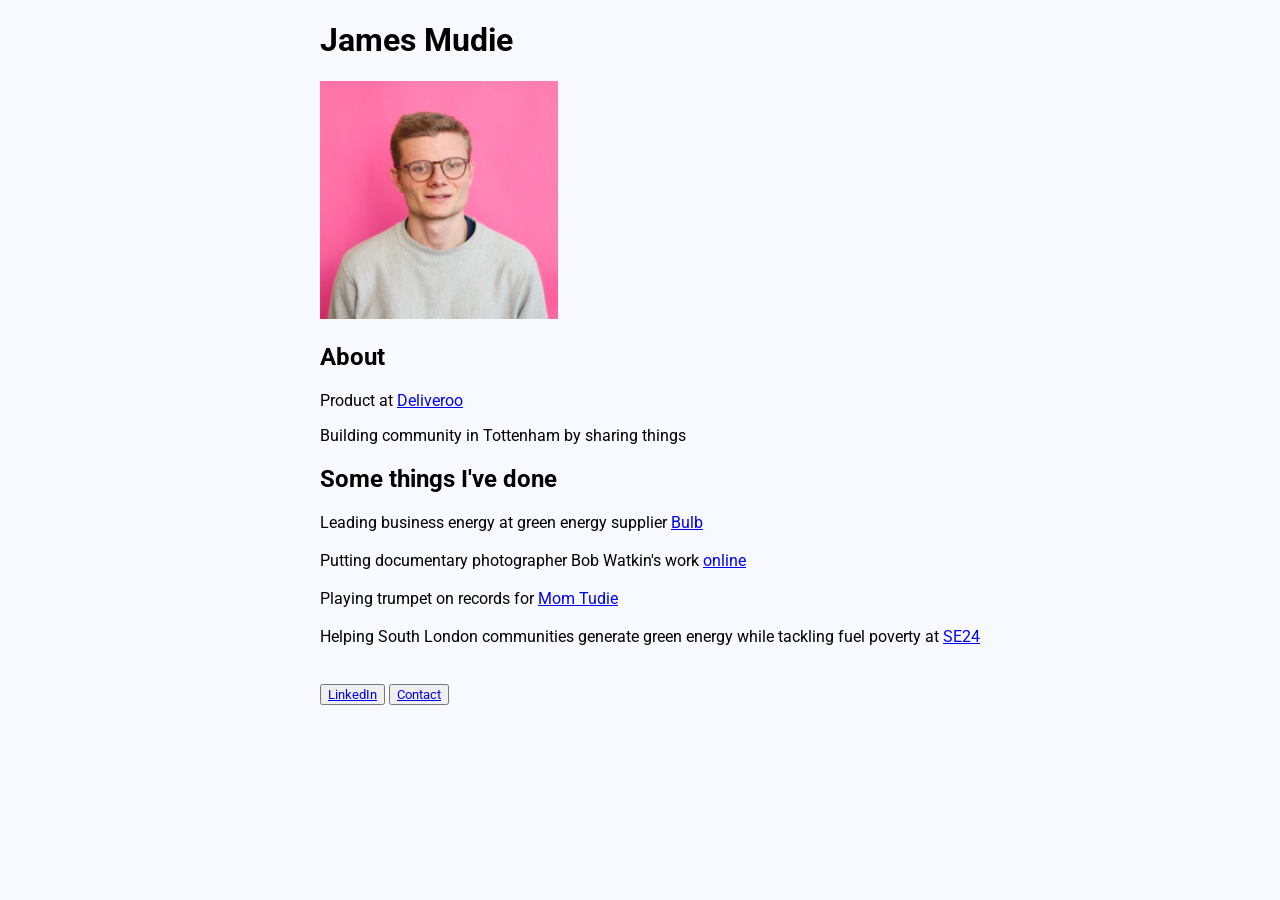
==== index.html @ 00de91de "button spacing" ====
<!DOCTYPE html>
<html>
<head>
    <meta charset='utf-8'>
    <meta http-equiv='X-UA-Compatible' content='IE=edge'>
    <title>James Mudie</title>
    <link rel="icon" type="image/x-icon" href="favicon.ico">
    <meta name='viewport' content='width=device-width, initial-scale=1'>
    <link rel='stylesheet' type='text/css' media='screen' href='main.css'>
    <link rel="preconnect" href="https://fonts.googleapis.com">
<link rel="preconnect" href="https://fonts.gstatic.com" crossorigin>
<link rel="preconnect" href="https://fonts.googleapis.com">
<link rel="preconnect" href="https://fonts.gstatic.com" crossorigin>
<link rel="preconnect" href="https://fonts.googleapis.com">
<link rel="preconnect" href="https://fonts.gstatic.com" crossorigin>
<link href="https://fonts.googleapis.com/css2?family=Roboto:wght@100;300&family=Tiro+Devanagari+Marathi&display=swap" rel="stylesheet">


</head>
<body>
<h1>James Mudie</h1>
<img src="james head shot.png" alt="">
<p></p>
<div>
    
    <p></p>
    <h2>About</h2>
Product at <a href="https://deliveroo.co.uk/">Deliveroo</a>
<p>Building community in Tottenham by sharing things</p>
<p></p>
<h2><strong>Some things I've done</strong></h2>

Leading business energy at green energy supplier <a href="bulb.co.uk/business">Bulb</a><br><br>
Putting documentary photographer Bob Watkin's work <a href="https://www.bobwatkinsphotos.com/">online</a> <br><br>
Playing trumpet on records for <a href="https://open.spotify.com/track/5XeLT2UgLLGj9TR3vxShOL?si=b3963257285840c7">Mom Tudie</a><br><br>
Helping South London communities generate green energy while tackling fuel poverty at <a href="https://se24.co.uk/">SE24</a>
<br><br><br>
<button type="button"><a href="https://www.linkedin.com/in/james-mudie-55555b140/">LinkedIn</a></button>
<button type="button"><a href="mailto:jrrmudie@gmail.com">Contact</a></button></p>
</div>


</body>
</html>
---- main.css ----
img {
    max-width: 25%;
    max-height: 25%;
}
body{background-color: ghostwhite;}
*{font-family: 'Roboto', sans-serif;}


body{margin-left: 25%;}
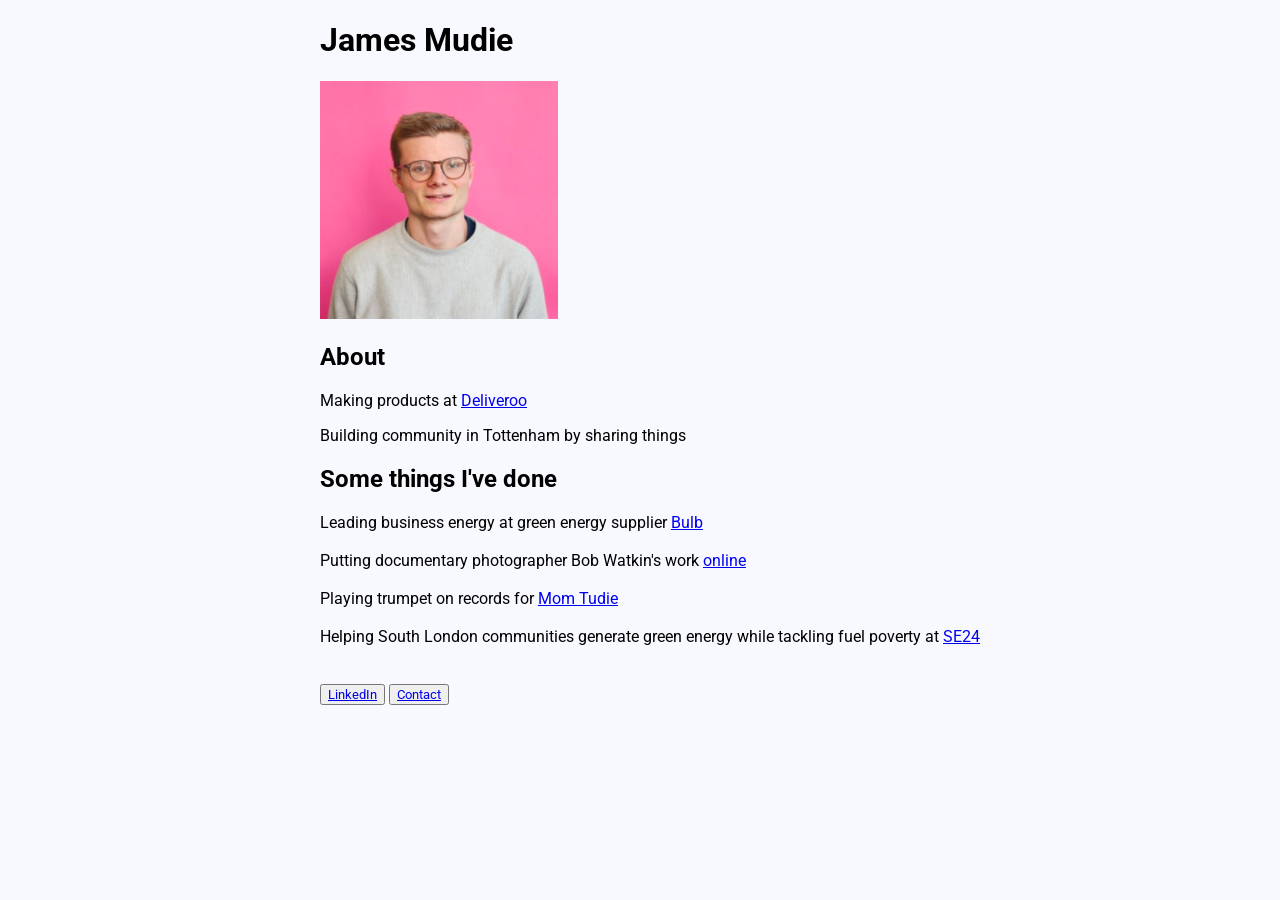
==== commit 115e9b72: "product copy" ====
--- a/index.html
+++ b/index.html
@@ -25,7 +25,7 @@
     
     <p></p>
     <h2>About</h2>
-Product at <a href="https://deliveroo.co.uk/">Deliveroo</a>
+Making products at <a href="https://deliveroo.co.uk/">Deliveroo</a>
 <p>Building community in Tottenham by sharing things</p>
 <p></p>
 <h2><strong>Some things I've done</strong></h2>
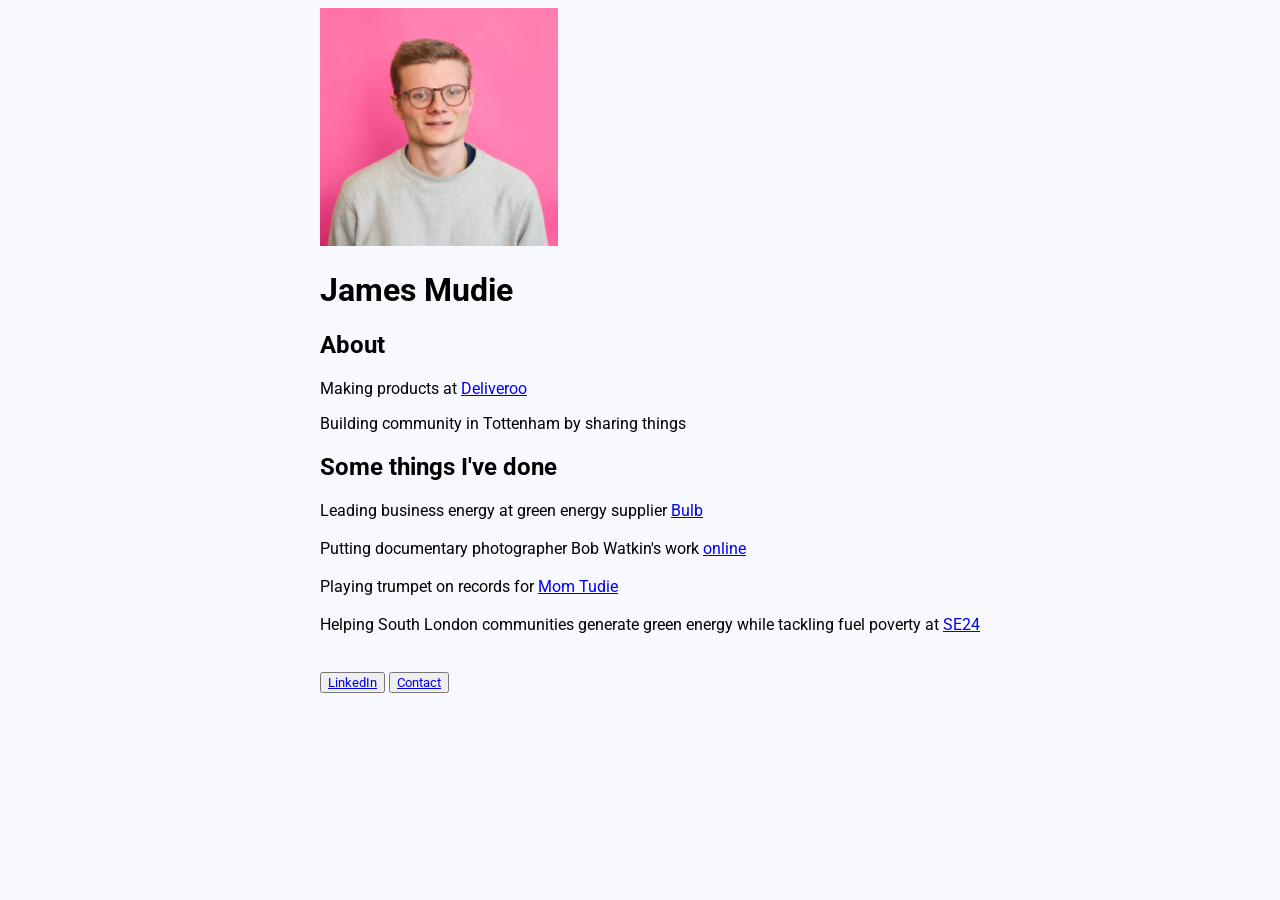
==== commit 1c4d13e5: "move h1" ====
--- a/index.html
+++ b/index.html
@@ -18,9 +18,10 @@
 
 </head>
 <body>
-<h1>James Mudie</h1>
+
 <img src="james head shot.png" alt="">
 <p></p>
+<h1>James Mudie</h1>
 <div>
     
     <p></p>
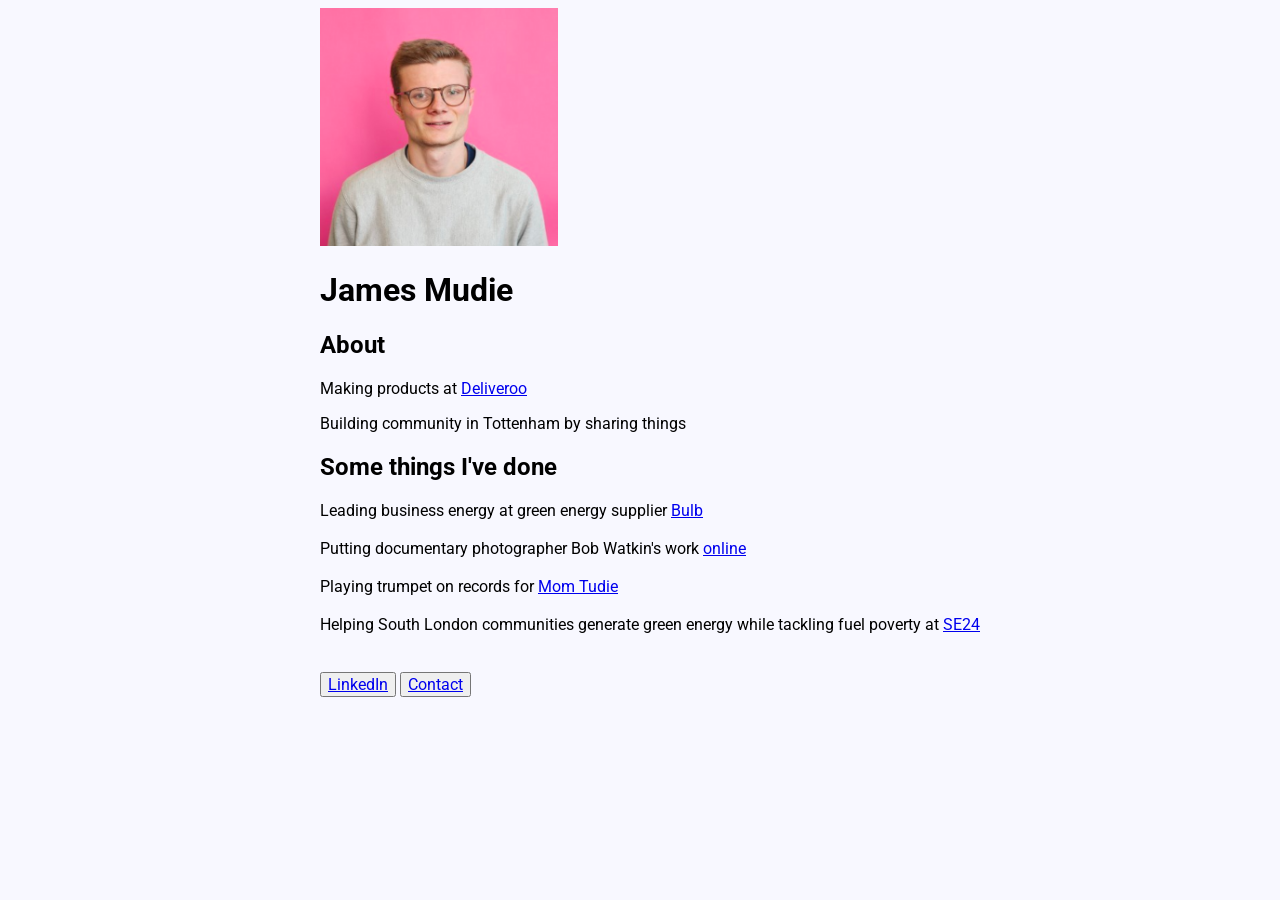
==== commit 008c007e: "fix bulb link" ====
--- a/index.html
+++ b/index.html
@@ -31,7 +31,7 @@
 <p></p>
 <h2><strong>Some things I've done</strong></h2>
 
-Leading business energy at green energy supplier <a href="bulb.co.uk/business">Bulb</a><br><br>
+Leading business energy at green energy supplier <a href="bulb.co.uk/business/">Bulb</a><br><br>
 Putting documentary photographer Bob Watkin's work <a href="https://www.bobwatkinsphotos.com/">online</a> <br><br>
 Playing trumpet on records for <a href="https://open.spotify.com/track/5XeLT2UgLLGj9TR3vxShOL?si=b3963257285840c7">Mom Tudie</a><br><br>
 Helping South London communities generate green energy while tackling fuel poverty at <a href="https://se24.co.uk/">SE24</a>
--- a/main.css
+++ b/main.css
@@ -6,4 +6,5 @@
 *{font-family: 'Roboto', sans-serif;}
 
 
-body{margin-left: 25%;}+body{margin-left: 25%;}
+button{font-size: medium;}
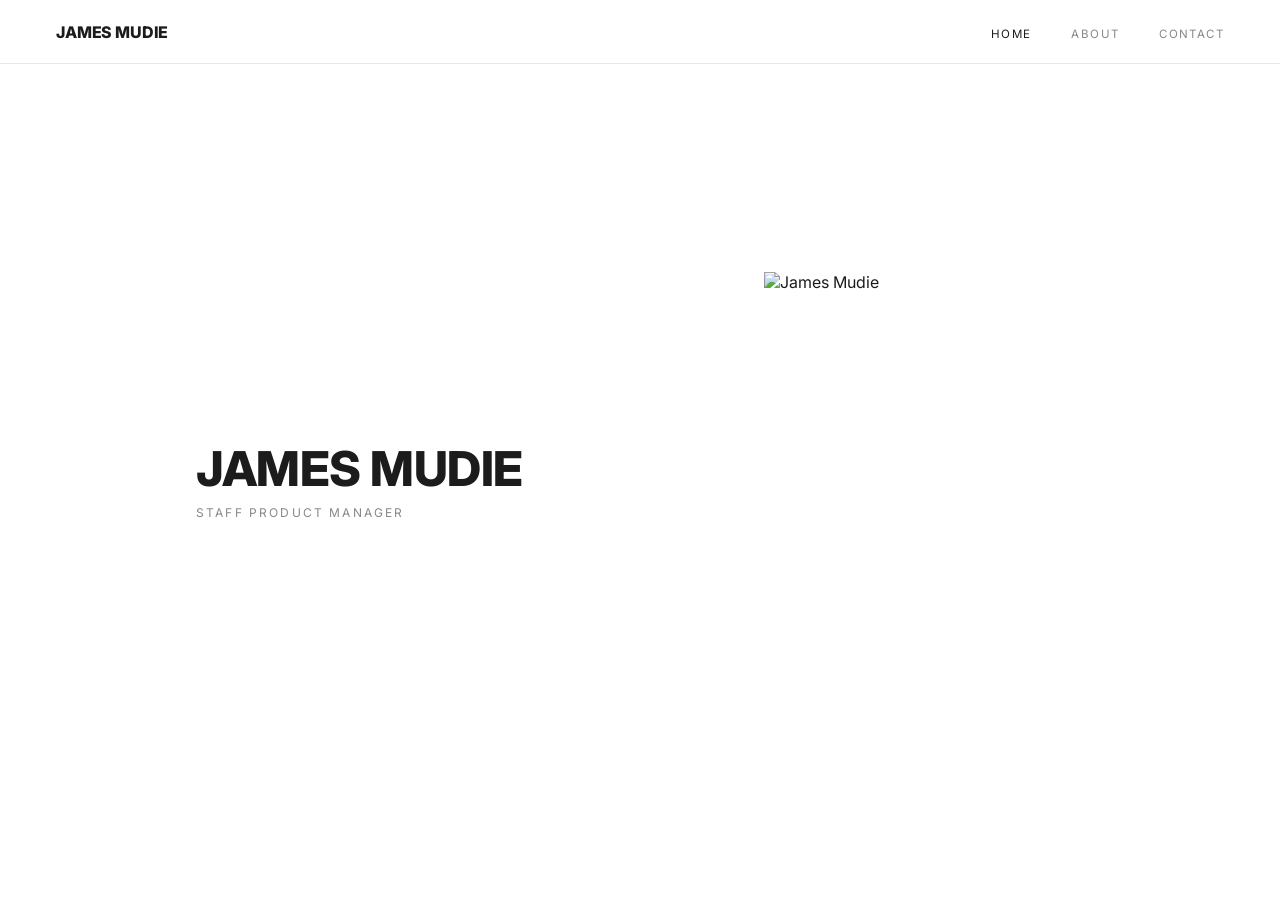
==== commit 0459fb74: "Add files via upload" ====
--- a/index.html
+++ b/index.html
@@ -1,45 +1,33 @@
 <!DOCTYPE html>
-<html>
+<html lang="en">
 <head>
-    <meta charset='utf-8'>
-    <meta http-equiv='X-UA-Compatible' content='IE=edge'>
-    <title>James Mudie</title>
-    <link rel="icon" type="image/x-icon" href="favicon.ico">
-    <meta name='viewport' content='width=device-width, initial-scale=1'>
-    <link rel='stylesheet' type='text/css' media='screen' href='main.css'>
-    <link rel="preconnect" href="https://fonts.googleapis.com">
-<link rel="preconnect" href="https://fonts.gstatic.com" crossorigin>
-<link rel="preconnect" href="https://fonts.googleapis.com">
-<link rel="preconnect" href="https://fonts.gstatic.com" crossorigin>
-<link rel="preconnect" href="https://fonts.googleapis.com">
-<link rel="preconnect" href="https://fonts.gstatic.com" crossorigin>
-<link href="https://fonts.googleapis.com/css2?family=Roboto:wght@100;300&family=Tiro+Devanagari+Marathi&display=swap" rel="stylesheet">
-
-
+  <meta charset="UTF-8">
+  <meta http-equiv="X-UA-Compatible" content="IE=edge">
+  <meta name="viewport" content="width=device-width, initial-scale=1.0">
+  <title>James Mudie</title>
+  <link rel="icon" type="image/svg+xml" href="favicon.svg">
+  <link rel="stylesheet" href="main.css">
 </head>
 <body>
 
-<img src="james head shot.png" alt="">
-<p></p>
-<h1>James Mudie</h1>
-<div>
-    
-    <p></p>
-    <h2>About</h2>
-Making products at <a href="https://deliveroo.co.uk/">Deliveroo</a>
-<p>Building community in Tottenham by sharing things</p>
-<p></p>
-<h2><strong>Some things I've done</strong></h2>
+  <nav>
+    <a href="index.html" class="nav-name">James Mudie</a>
+    <ul>
+      <li><a href="index.html" class="active">Home</a></li>
+      <li><a href="about.html">About</a></li>
+      <li><a href="contact.html">Contact</a></li>
+    </ul>
+  </nav>
 
-Leading business energy at green energy supplier <a href="bulb.co.uk/business/">Bulb</a><br><br>
-Putting documentary photographer Bob Watkin's work <a href="https://www.bobwatkinsphotos.com/">online</a> <br><br>
-Playing trumpet on records for <a href="https://open.spotify.com/track/5XeLT2UgLLGj9TR3vxShOL?si=b3963257285840c7">Mom Tudie</a><br><br>
-Helping South London communities generate green energy while tackling fuel poverty at <a href="https://se24.co.uk/">SE24</a>
-<br><br><br>
-<button type="button"><a href="https://www.linkedin.com/in/james-mudie-55555b140/">LinkedIn</a></button>
-<button type="button"><a href="mailto:jrrmudie@gmail.com">Contact</a></button></p>
-</div>
-
+  <main class="home">
+    <div class="home-inner">
+      <div class="home-text">
+        <h1 class="home-name">James Mudie</h1>
+        <p class="home-title">Staff Product Manager</p>
+      </div>
+      <img class="home-photo" src="photo.jpg" alt="James Mudie">
+    </div>
+  </main>
 
 </body>
-</html>+</html>
--- a/main.css
+++ b/main.css
@@ -1,10 +1,250 @@
-img {
-    max-width: 25%;
-    max-height: 25%;
-}
-body{background-color: ghostwhite;}
-*{font-family: 'Roboto', sans-serif;}
-
-
-body{margin-left: 25%;}
-button{font-size: medium;}+@import url('https://fonts.googleapis.com/css2?family=Inter:wght@300;400;500;700;800&family=Epilogue:wght@300;400&display=swap');
+
+:root {
+  --charcoal: #1c1c1c;
+  --mid-gray: #888;
+  --light-gray: #e8e8e8;
+  --nav-height: 64px;
+}
+
+* {
+  margin: 0;
+  padding: 0;
+  box-sizing: border-box;
+}
+
+body {
+  font-family: 'Inter', sans-serif;
+  background: #fff;
+  color: var(--charcoal);
+  -webkit-font-smoothing: antialiased;
+}
+
+/* NAV */
+nav {
+  position: fixed;
+  top: 0;
+  left: 0;
+  right: 0;
+  height: var(--nav-height);
+  display: flex;
+  align-items: center;
+  justify-content: space-between;
+  padding: 0 56px;
+  background: #fff;
+  border-bottom: 1px solid var(--light-gray);
+  z-index: 100;
+}
+
+.nav-name {
+  font-family: 'Inter', sans-serif;
+  font-size: 1rem;
+  font-weight: 800;
+  text-transform: uppercase;
+  letter-spacing: -0.01em;
+  color: var(--charcoal);
+  text-decoration: none;
+}
+
+nav ul {
+  list-style: none;
+  display: flex;
+  gap: 40px;
+}
+
+nav ul li a {
+  font-size: 0.72rem;
+  font-weight: 400;
+  letter-spacing: 0.12em;
+  text-transform: uppercase;
+  color: var(--mid-gray);
+  text-decoration: none;
+  transition: color 0.2s;
+}
+
+nav ul li a:hover,
+nav ul li a.active {
+  color: var(--charcoal);
+}
+
+/* HOME */
+.home {
+  min-height: 100vh;
+  display: flex;
+  align-items: center;
+  justify-content: center;
+  padding-top: var(--nav-height);
+}
+
+.home-inner {
+  display: flex;
+  flex-direction: row;
+  align-items: center;
+  justify-content: space-between;
+  gap: 64px;
+  padding: 64px 56px;
+  width: 100%;
+  max-width: 1000px;
+}
+
+.home-photo {
+  width: 320px;
+  height: 420px;
+  object-fit: cover;
+  object-position: 58% 22%;
+  display: block;
+  flex-shrink: 0;
+}
+
+.home-text {
+  text-align: left;
+}
+
+.home-name {
+  font-family: 'Inter', sans-serif;
+  font-size: 3rem;
+  font-weight: 800;
+  letter-spacing: -0.01em;
+  line-height: 1;
+  text-transform: uppercase;
+  margin-bottom: 12px;
+}
+
+.home-title {
+  font-size: 0.75rem;
+  font-weight: 400;
+  letter-spacing: 0.18em;
+  text-transform: uppercase;
+  color: var(--mid-gray);
+}
+
+@media (max-width: 600px) {
+  .home-inner {
+    flex-direction: column;
+    align-items: flex-start;
+    gap: 24px;
+    padding: 40px 24px;
+  }
+
+  .home-photo {
+    order: -1;
+    width: 100%;
+    height: 300px;
+    object-fit: cover;
+    object-position: 58% 22%;
+    position: static;
+  }
+
+  .home-text {
+    text-align: left;
+  }
+}
+
+/* CONTENT PAGES */
+.page {
+  padding: calc(var(--nav-height) + 72px) 56px 96px;
+  max-width: 700px;
+  margin: 0 auto;
+}
+
+.page-heading {
+  font-family: 'Inter', sans-serif;
+  font-size: 2.2rem;
+  font-weight: 700;
+  text-transform: uppercase;
+  letter-spacing: -0.01em;
+  line-height: 1;
+  margin-bottom: 40px;
+}
+
+.page-subheading {
+  font-family: 'Inter', sans-serif;
+  font-size: 1.1rem;
+  font-weight: 700;
+  text-transform: uppercase;
+  letter-spacing: -0.01em;
+  line-height: 1;
+  margin-top: 52px;
+  margin-bottom: 24px;
+}
+
+.page p {
+  font-family: 'Epilogue', sans-serif;
+  font-size: 1rem;
+  font-weight: 300;
+  line-height: 1.8;
+  color: #3a3a3a;
+}
+
+.page ul {
+  list-style: none;
+  display: flex;
+  flex-direction: column;
+  gap: 18px;
+}
+
+.page ul li {
+  font-family: 'Epilogue', sans-serif;
+  font-size: 1rem;
+  font-weight: 300;
+  line-height: 1.75;
+  color: #3a3a3a;
+  padding-left: 24px;
+  position: relative;
+}
+
+.page ul li::before {
+  content: '•';
+  position: absolute;
+  left: 0;
+  color: var(--mid-gray);
+}
+
+.page a {
+  color: inherit;
+  text-decoration: none;
+  border-bottom: 1px solid var(--light-gray);
+  transition: border-color 0.2s;
+}
+
+.page a:hover {
+  border-bottom-color: var(--charcoal);
+}
+
+.divider {
+  width: 40px;
+  height: 1px;
+  background: var(--light-gray);
+  margin: 48px 0;
+}
+
+/* CONTACT BUTTON */
+.btn {
+  display: inline-block;
+  margin-top: 40px;
+  padding: 14px 40px;
+  border: 1px solid var(--charcoal);
+  font-family: 'Inter', sans-serif;
+  font-size: 0.72rem;
+  font-weight: 500;
+  letter-spacing: 0.12em;
+  text-transform: uppercase;
+  color: var(--charcoal);
+  text-decoration: none;
+  border-bottom: 1px solid var(--charcoal);
+  transition: background 0.25s, color 0.25s;
+}
+
+.btn:hover {
+  background: var(--charcoal);
+  color: #fff;
+  border-bottom-color: var(--charcoal);
+}
+
+/* RESPONSIVE */
+@media (max-width: 600px) {
+  nav { padding: 0 24px; }
+  nav ul { gap: 24px; }
+  .home-name { font-size: 1.5rem; white-space: nowrap; }
+  .page { padding: calc(var(--nav-height) + 48px) 24px 64px; }
+}
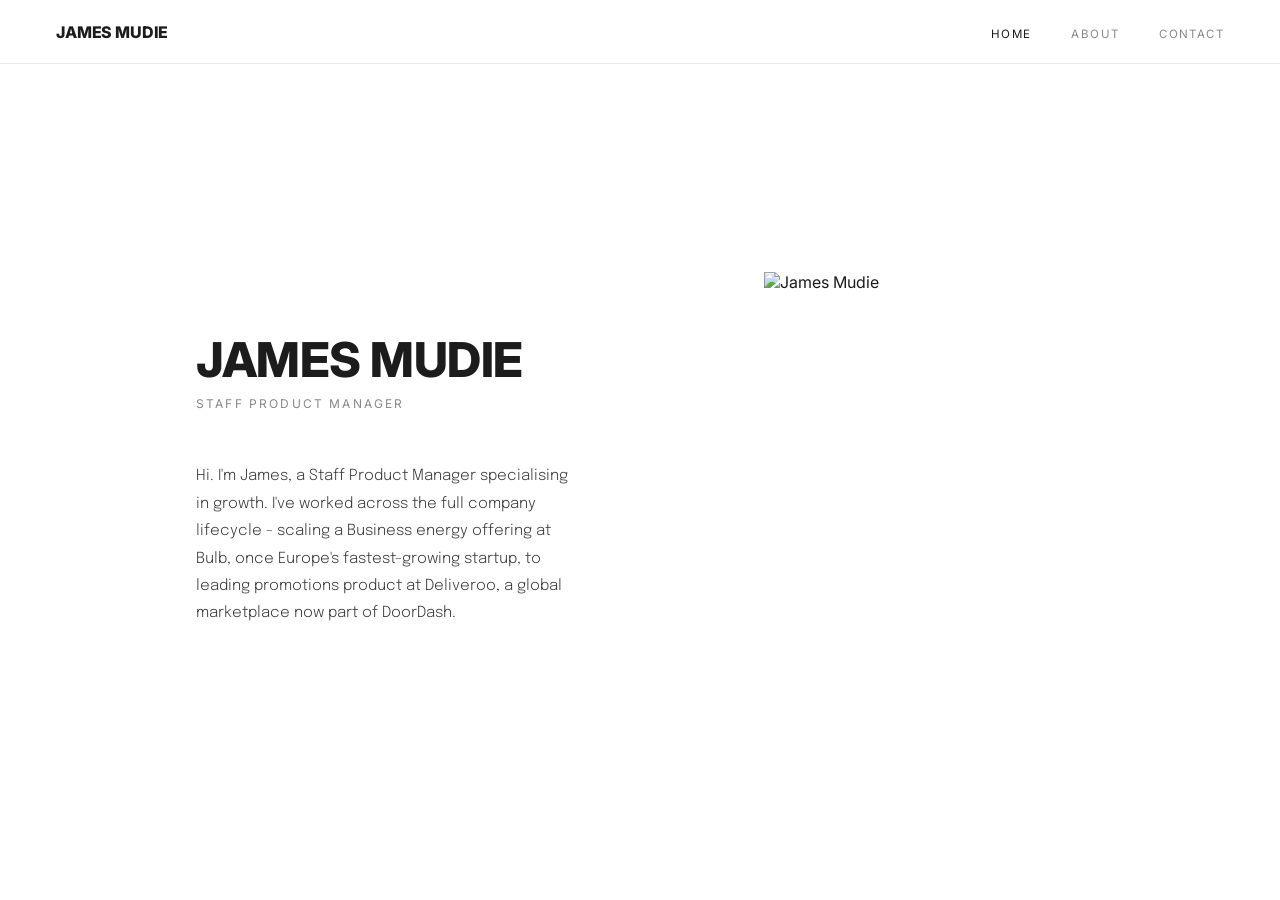
==== commit 5b0a1f31: "Add files via upload" ====
--- a/index.html
+++ b/index.html
@@ -6,7 +6,7 @@
   <meta name="viewport" content="width=device-width, initial-scale=1.0">
   <title>James Mudie</title>
   <link rel="icon" type="image/svg+xml" href="favicon.svg">
-  <link rel="stylesheet" href="main.css">
+  <link rel="stylesheet" href="main.css?v=3">
 </head>
 <body>
 
@@ -24,6 +24,7 @@
       <div class="home-text">
         <h1 class="home-name">James Mudie</h1>
         <p class="home-title">Staff Product Manager</p>
+        <p class="home-bio">Hi. I'm James, a Staff Product Manager specialising in growth. I've worked across the full company lifecycle - scaling a Business energy offering at Bulb, once Europe's fastest-growing startup, to leading promotions product at Deliveroo, a global marketplace now part of DoorDash.</p>
       </div>
       <img class="home-photo" src="photo.jpg" alt="James Mudie">
     </div>
--- a/main.css
+++ b/main.css
@@ -82,7 +82,7 @@
   align-items: center;
   justify-content: space-between;
   gap: 64px;
-  padding: 64px 56px;
+  padding: 96px 56px;
   width: 100%;
   max-width: 1000px;
 }
@@ -116,6 +116,17 @@
   letter-spacing: 0.18em;
   text-transform: uppercase;
   color: var(--mid-gray);
+  margin-bottom: 24px;
+}
+
+.home-bio {
+  font-family: 'Epilogue', sans-serif;
+  font-size: 0.95rem;
+  font-weight: 300;
+  line-height: 1.8;
+  color: #3a3a3a;
+  max-width: 380px;
+  margin-top: 52px;
 }
 
 @media (max-width: 600px) {
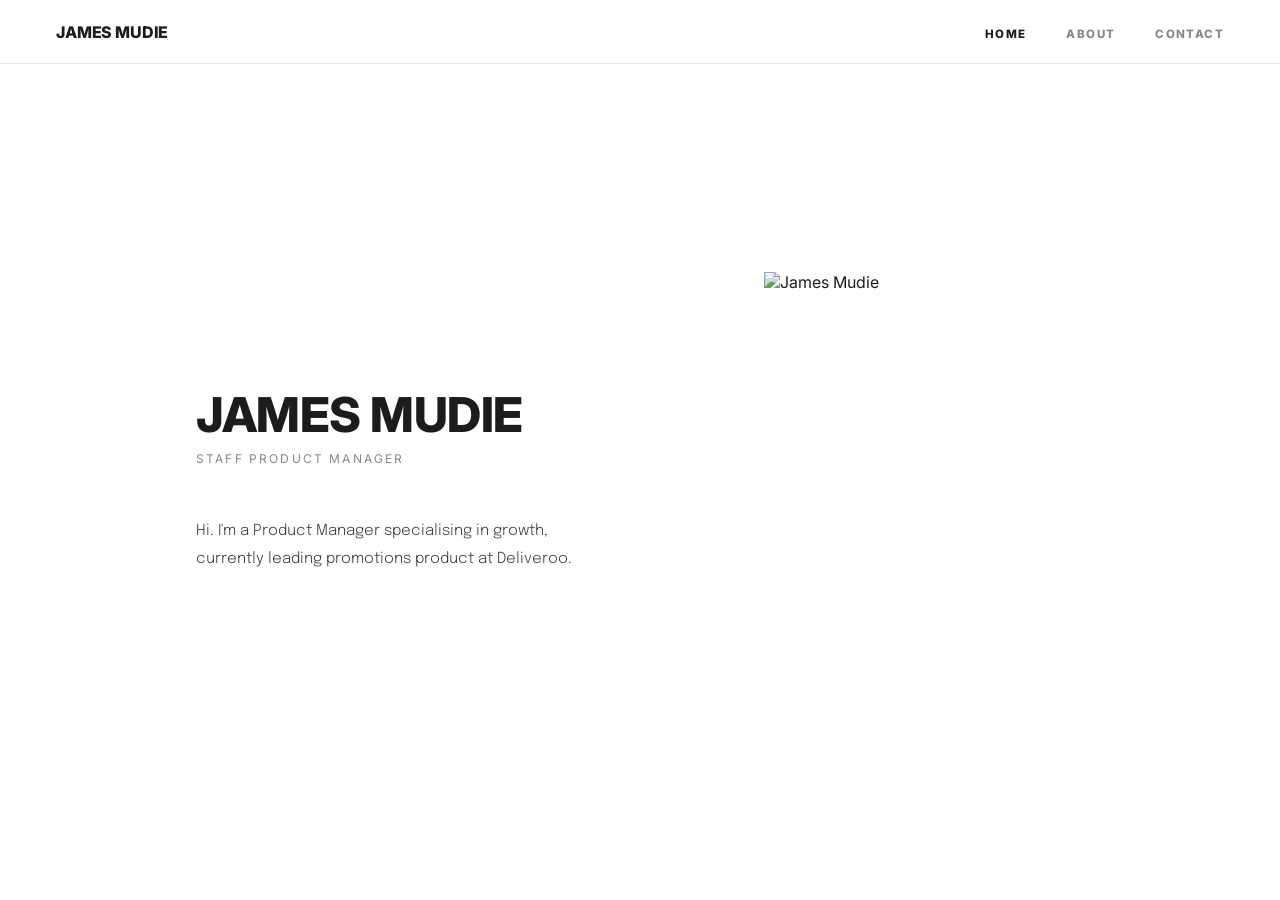
==== commit 7c74c360: "Add files via upload" ====
--- a/index.html
+++ b/index.html
@@ -24,7 +24,7 @@
       <div class="home-text">
         <h1 class="home-name">James Mudie</h1>
         <p class="home-title">Staff Product Manager</p>
-        <p class="home-bio">Hi. I'm James, a Staff Product Manager specialising in growth. I've worked across the full company lifecycle - scaling a Business energy offering at Bulb, once Europe's fastest-growing startup, to leading promotions product at Deliveroo, a global marketplace now part of DoorDash.</p>
+        <p class="home-bio">Hi. I'm a Product Manager specialising in growth, currently leading promotions product at Deliveroo.</p>
       </div>
       <img class="home-photo" src="photo.jpg" alt="James Mudie">
     </div>
--- a/main.css
+++ b/main.css
@@ -54,7 +54,7 @@
 
 nav ul li a {
   font-size: 0.72rem;
-  font-weight: 400;
+  font-weight: 800;
   letter-spacing: 0.12em;
   text-transform: uppercase;
   color: var(--mid-gray);
@@ -211,14 +211,14 @@
   color: var(--mid-gray);
 }
 
-.page a {
+.page a:not(.btn) {
   color: inherit;
   text-decoration: none;
   border-bottom: 1px solid var(--light-gray);
   transition: border-color 0.2s;
 }
 
-.page a:hover {
+.page a:not(.btn):hover {
   border-bottom-color: var(--charcoal);
 }
 
@@ -240,16 +240,15 @@
   font-weight: 500;
   letter-spacing: 0.12em;
   text-transform: uppercase;
-  color: var(--charcoal);
-  text-decoration: none;
-  border-bottom: 1px solid var(--charcoal);
+  color: #fff;
+  background: var(--charcoal);
+  text-decoration: none;
   transition: background 0.25s, color 0.25s;
 }
 
 .btn:hover {
-  background: var(--charcoal);
-  color: #fff;
-  border-bottom-color: var(--charcoal);
+  background: #fff;
+  color: var(--charcoal);
 }
 
 /* RESPONSIVE */
